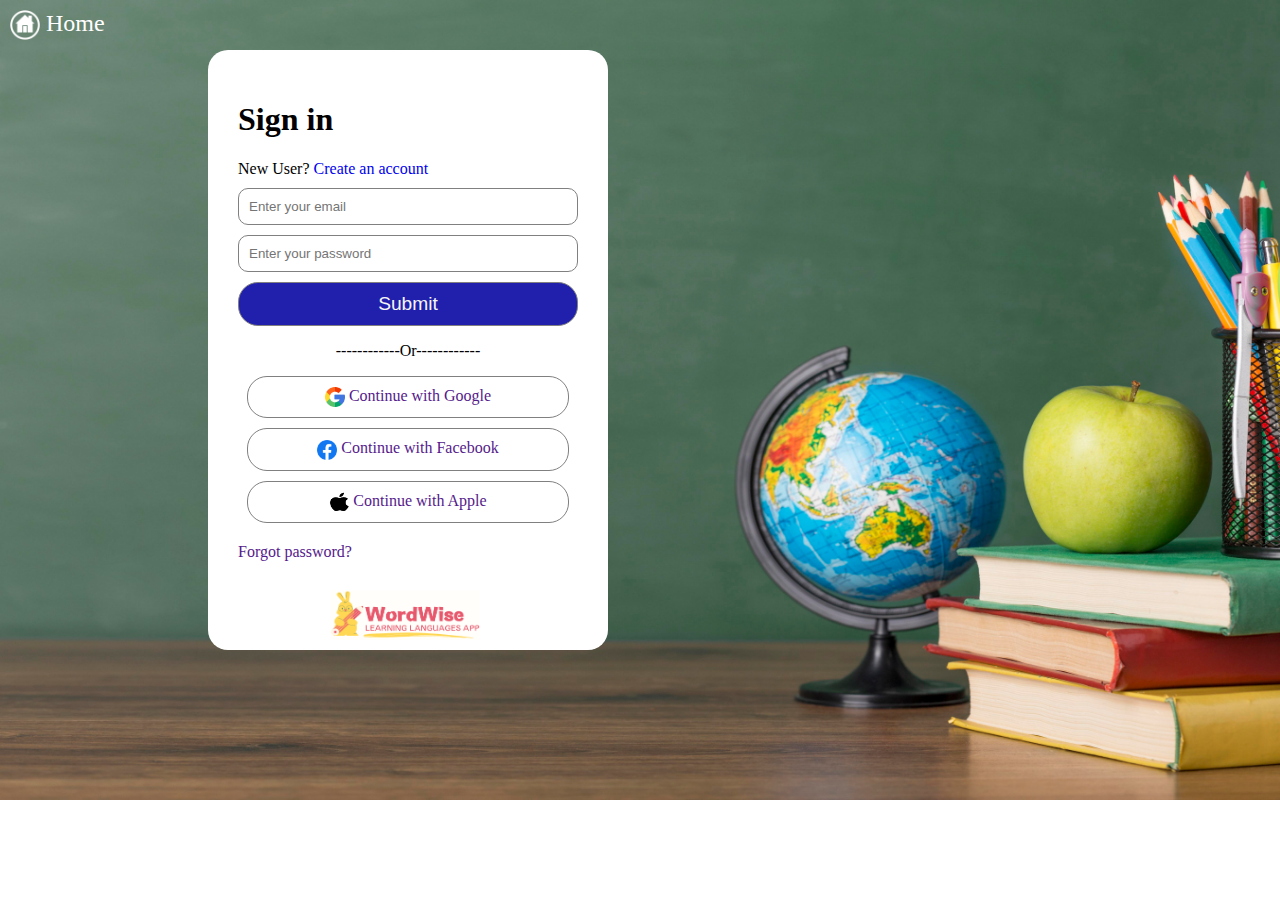
==== login.html @ d66e0b61 "day3" ====
<!DOCTYPE html>
<html lang="en">

<head>
    <meta charset="UTF-8">
    <meta name="viewport" content="width=device-width, initial-scale=1.0">
    <link rel="stylesheet" href="login.css">
    <title>Document</title>
    <a style="text-decoration: none; color: white; font-size: x-large;top: 10px ;left: 10px; position: absolute;"
        href="index.html"> <img style="width: 30px;height: 30px;" src="home.png" alt=""> Home</a>
</head>

<body>
    <div id="logo">
        <img src="WordWise.png" alt="">
    </div>
    <div id="login">
        <h1>Sign in</h1>
        <div>
            New User?<a href="signup.html" style="text-decoration: none;"> Create an account</a>
        </div>

        <form>

            <input type="email" id="email" name="email" placeholder="Enter your email" required>


            <input type="password" id="password" placeholder="Enter your password">

            <input type="submit" value="Submit">
        </form>
        <p>------------Or------------</p>
        <div id="other">
            <a href="">
                <img src="google.png" alt="">
                Continue with Google
            </a>

            <a href="">
                <img src="facebook.png" alt="">
                Continue with Facebook
            </a>

            <a href="">
                <img src="apple.png" alt="">
                Continue with Apple
            </a>
        </div>

        <div style="margin-top: 20px;">
            <a style="text-decoration: none; " href="">Forgot password?</a>
        </div>



    </div>
</body>

</html>
<script>
    let storedata = localStorage.getItem("storedata")
    storedata = JSON.parse(storedata)
    let form = document.querySelector("form")
    let email = document.getElementById("email")
    let password = document.getElementById("password")

    form.addEventListener("submit", function () {
       
        let flag = false
        storedata.forEach(element => {
            if (email.value == element.email && password.value == element.password) {
                flag = true

            }
        });
        if (flag == true) {
           window.location.href="index.html"
           
        }
        else {
            alert("Incorrect email or password")
        }
    })
</script>
---- login.css ----
body {
    background-image: url("background1.jpg");
    background-repeat: no-repeat;
    background-size: 1535px 800px;

}

#login{
    margin-left: 200px;
    margin-top: 50px;
   border-radius: 20px;
  /* border: solid teal ; */
    height: 600px;
    width: 400px;
    background-color: white;
    padding: 30px;
    box-sizing: border-box;

}

#login>div:nth-child(2){
   margin-bottom: 10px;
}


form{
    display: flex;
    flex-direction: column;
    row-gap: 10px;
}
form>input{
    padding: 10px;
  border: solid 1px grey;
  border-radius: 10px;
}
form>input:nth-child(3){
/* background-color: rgb(60, 60, 206); */
background-color: rgb(32, 32, 173);
color: whitesmoke;
font-size: larger;
border-radius: 20px;

}
form>input:nth-child(3):focus{
transform: scale(0.95);
}
#other{
    display: flex;
    flex-direction: column;
    margin-bottom: 10px;
    text-align: center;
align-items: center;
gap: 10px;
}
#other>a{
    text-decoration: none;
    border: grey solid 1px;
    width: 300px;
    padding: 10px;
   border-radius: 20px;
    text-align: center;
    align-items: center;
    vertical-align: middle;
    justify-content: center;
    align-content: center;
}
p{
text-align: center;

}

img{
    height: 20px;
    width: 20px;
    vertical-align: middle;
}

#logo>img{
    width: 150px;
 height: 50px;
 position: absolute;
 left: 330px;
 top: 590px;
}
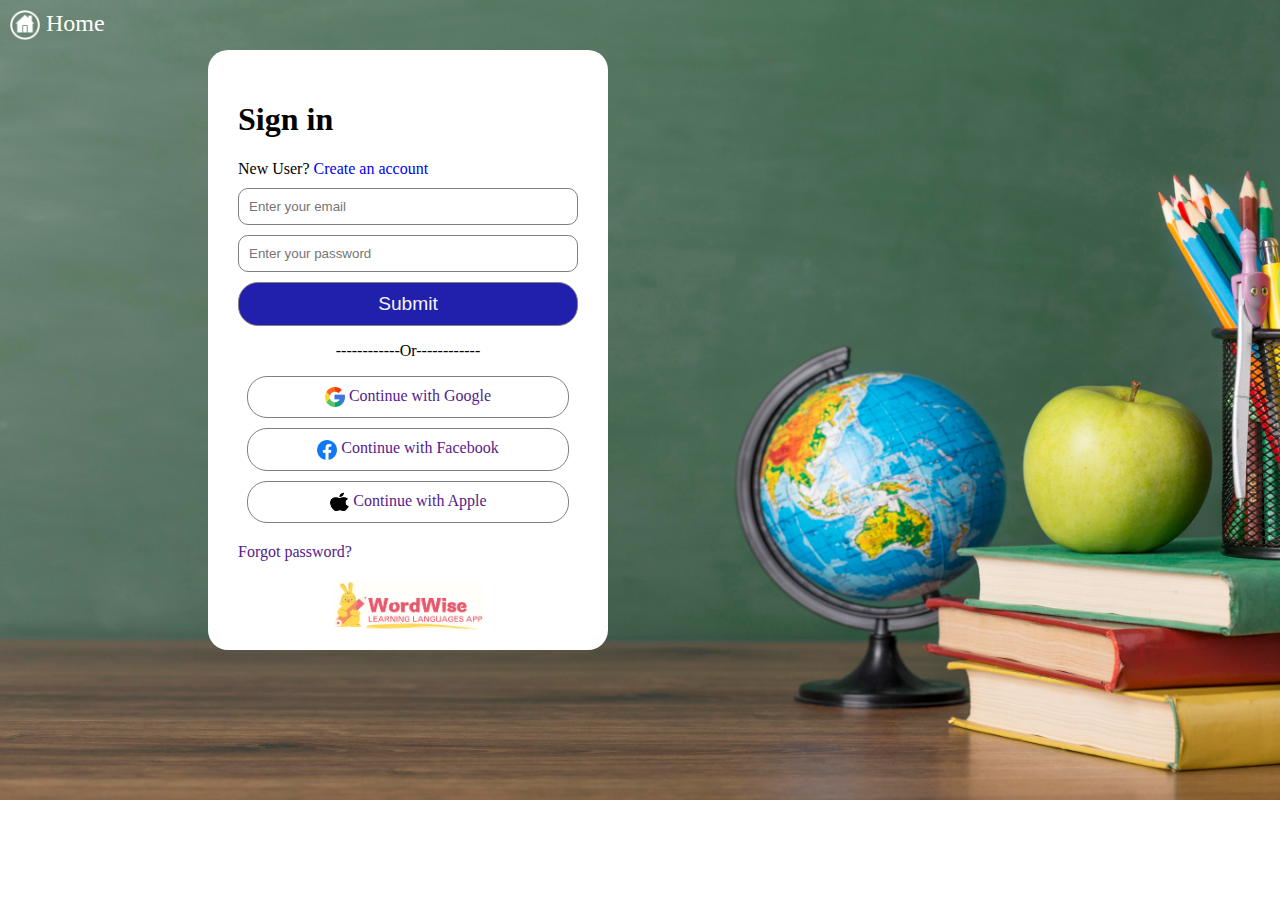
==== commit dbf5a1d3: "day5" ====
--- a/login.html
+++ b/login.html
@@ -11,9 +11,7 @@
 </head>
 
 <body>
-    <div id="logo">
-        <img src="WordWise.png" alt="">
-    </div>
+   
     <div id="login">
         <h1>Sign in</h1>
         <div>
@@ -50,7 +48,9 @@
         <div style="margin-top: 20px;">
             <a style="text-decoration: none; " href="">Forgot password?</a>
         </div>
-
+        <div id="logo">
+            <img src="WordWise.png" alt="">
+        </div>
 
 
     </div>
@@ -58,26 +58,43 @@
 
 </html>
 <script>
+    localStorage.setItem("isLoggedin", false)
     let storedata = localStorage.getItem("storedata")
-    storedata = JSON.parse(storedata)
+
     let form = document.querySelector("form")
     let email = document.getElementById("email")
     let password = document.getElementById("password")
-
+    if (storedata == null) {
+        storedata = []
+    }
+    else {
+        storedata = JSON.parse(storedata)
+    }
     form.addEventListener("submit", function () {
-       
+        event.preventDefault()
         let flag = false
+        let name=""
+        let lastname=""
+        let storedemail=""
         storedata.forEach(element => {
             if (email.value == element.email && password.value == element.password) {
                 flag = true
-
+                 name=element.firstname
+                 lastname=element.lastname
+                 storedemail=element.email
             }
         });
         if (flag == true) {
-           window.location.href="index.html"
-           
+            localStorage.setItem("isLoggedin", true)
+            localStorage.setItem("storedname",name)
+            localStorage.setItem("lastname",lastname)
+            localStorage.setItem("storedemail",storedemail)
+            alert("logged in successfully")
+            window.location.href = "index.html"
+
         }
         else {
+
             alert("Incorrect email or password")
         }
     })
--- a/login.css
+++ b/login.css
@@ -5,11 +5,11 @@
 
 }
 
-#login{
+#login {
     margin-left: 200px;
     margin-top: 50px;
-   border-radius: 20px;
-  /* border: solid teal ; */
+    border-radius: 20px;
+    /* border: solid teal ; */
     height: 600px;
     width: 400px;
     background-color: white;
@@ -18,67 +18,104 @@
 
 }
 
-#login>div:nth-child(2){
-   margin-bottom: 10px;
+#login>div:nth-child(2) {
+    margin-bottom: 10px;
 }
 
 
-form{
+form {
     display: flex;
     flex-direction: column;
     row-gap: 10px;
 }
-form>input{
+
+form>input {
     padding: 10px;
-  border: solid 1px grey;
-  border-radius: 10px;
+    border: solid 1px grey;
+    border-radius: 10px;
 }
-form>input:nth-child(3){
-/* background-color: rgb(60, 60, 206); */
-background-color: rgb(32, 32, 173);
-color: whitesmoke;
-font-size: larger;
-border-radius: 20px;
+
+form>input:nth-child(3) {
+    /* background-color: rgb(60, 60, 206); */
+    background-color: rgb(32, 32, 173);
+    color: whitesmoke;
+    font-size: larger;
+    border-radius: 20px;
 
 }
-form>input:nth-child(3):focus{
-transform: scale(0.95);
+
+form>input:nth-child(3):focus {
+    transform: scale(0.95);
 }
-#other{
+
+#other {
     display: flex;
     flex-direction: column;
     margin-bottom: 10px;
     text-align: center;
-align-items: center;
-gap: 10px;
+    align-items: center;
+    gap: 10px;
 }
-#other>a{
+
+#other>a {
     text-decoration: none;
     border: grey solid 1px;
     width: 300px;
     padding: 10px;
-   border-radius: 20px;
+    border-radius: 20px;
     text-align: center;
     align-items: center;
     vertical-align: middle;
     justify-content: center;
     align-content: center;
 }
-p{
-text-align: center;
+
+p {
+    text-align: center;
 
 }
 
-img{
+img {
     height: 20px;
     width: 20px;
     vertical-align: middle;
 }
 
-#logo>img{
+#logo{
+   text-align: center;
+   margin-top: 20px;
+}
+#logo>img {
     width: 150px;
- height: 50px;
- position: absolute;
- left: 330px;
- top: 590px;
+    height: 50px;
+  
+    
+}
+
+
+@media screen and (max-width:451px) {
+   
+    #login {
+        margin-left: 1%;
+        margin-top: 15%;
+        border-radius: 20px;
+        /* border: solid teal ; */
+        height: 100%;
+        width: 90%;
+        background-color: white;
+        padding: 30px;
+        box-sizing: border-box;
+    
+    }
+    #logo{
+        text-align: center;
+        margin-top: 20px;
+        margin-bottom: 0;
+     }
+    #logo>img {
+        width: 150px;
+        height: 50px;
+      
+    
+    }
 }